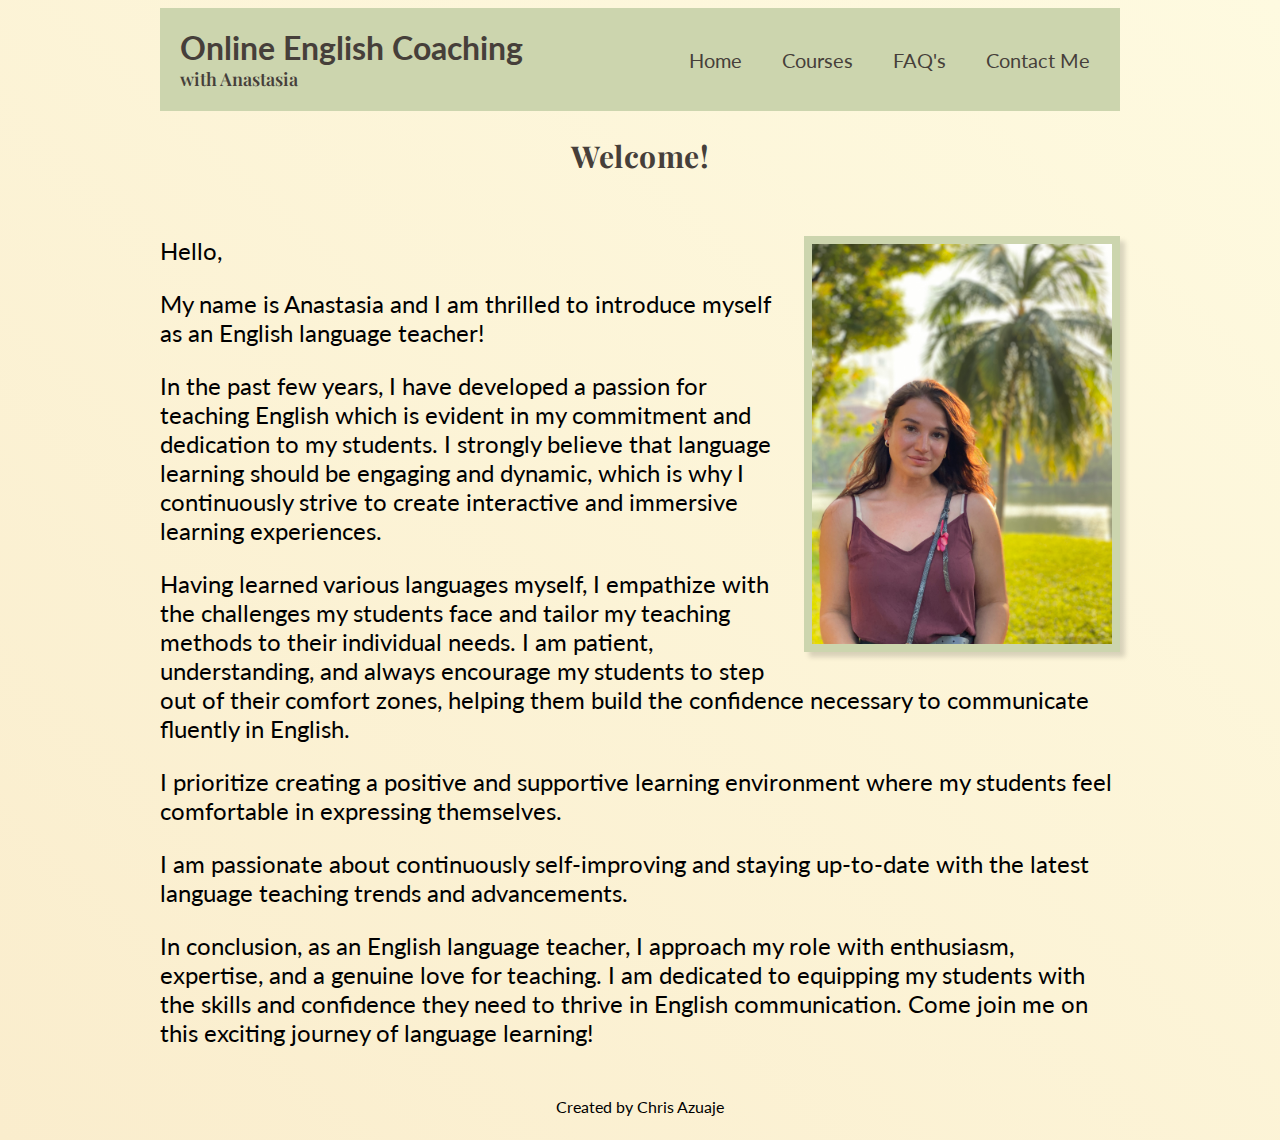
==== index.html @ 6ab9ac6a "Updates" ====
<!DOCTYPE html>
<html lang="en">
  <head>
    <meta charset="UTF-8" />
    <meta name="viewport" content="width=device-width, initial-scale=1.0" />
    <link rel="stylesheet" href="styles.css" />
    <title>English Coach</title>
    <link rel="preconnect" href="https://fonts.googleapis.com" />
    <link rel="preconnect" href="https://fonts.gstatic.com" crossorigin />
    <link
      href="https://fonts.googleapis.com/css2?family=Lato&family=Playfair+Display:ital,wght@0,400..900;1,400..900&display=swap"
      rel="stylesheet"
    />
  </head>
  <body>
    <div class="container">
      <header>
        <nav>
          <div class="title">
            <h1>Online English Coaching</h1>
            <p class="title-subheading playfair-display">with Anastasia</p>
          </div>
          <div class="nav-links">
            <a href="index.html">Home</a>
            <a href="courses.html">Courses</a>
            <a href="faqs.html">FAQ's</a>
            <a href="contactme.html">Contact Me</a>
          </div>
        </nav>
      </header>
      <main>
        <div class="main-header playfair-display">
          <h2>Welcome!</h2>
        </div>
        <img src="images/profile.JPG" alt="profile-photo" id="profile-photo" />
        <p>Hello,</p>
        <p>
          My name is Anastasia and I am thrilled to introduce myself as an
          English language teacher!
        </p>
        <p>
          In the past few years, I have developed a passion for teaching English
          which is evident in my commitment and dedication to my students. I
          strongly believe that language learning should be engaging and
          dynamic, which is why I continuously strive to create interactive and
          immersive learning experiences.
        </p>
        <p>
          Having learned various languages myself, I empathize with the
          challenges my students face and tailor my teaching methods to their
          individual needs. I am patient, understanding, and always encourage my
          students to step out of their comfort zones, helping them build the
          confidence necessary to communicate fluently in English.
        </p>
        <p>
          I prioritize creating a positive and supportive learning environment
          where my students feel comfortable in expressing themselves.
        </p>
        <p>
          I am passionate about continuously self-improving and staying
          up-to-date with the latest language teaching trends and advancements.
        </p>
        <p>
          In conclusion, as an English language teacher, I approach my role with
          enthusiasm, expertise, and a genuine love for teaching. I am dedicated
          to equipping my students with the skills and confidence they need to
          thrive in English communication. Come join me on this exciting journey
          of language learning!
        </p>
      </main>
      <footer><p>Created by Chris Azuaje</p></footer>
    </div>
  </body>
</html>
---- styles.css ----
:root {
  --color-1: #ccd5ae;
  --color-2: #e9edc9;
  --color-3: #fefae0;
  --color-4: #faedcd;
  --color-5: #faedcd;
  --color-6: #d4a373;
  --color-7: #463f3a;
}

.lato-regular {
  font-family: 'Lato', sans-serif;
  font-weight: 400;
  font-style: normal;
}

.playfair-display {
  font-family: 'Playfair Display', serif;
  font-optical-sizing: auto;
  font-weight: 400;
  font-style: normal;
}

body {
  font-family: lato, sans-serif;
  background: linear-gradient(to right top, var(--color-5), var(--color-3));
  display: flex;
  justify-content: center;
  min-height: 100vh;
}

.container {
  width: 960px;
}

nav {
  display: flex;
  justify-content: space-between;
  background-color: var(--color-1);
}

.title {
  margin: 20px 0 20px 20px;
  color: var(--color-7);
}

h1 {
  margin: 0;
  font-size: 32px;
}

.title-subheading {
  margin: 0;
  font-weight: 600;
  font-size: 18px;
}

.nav-links {
  display: flex;
  align-items: center;
}

.nav-links a {
  font-size: 20px;
  color: var(--color-7);
  text-decoration: none;
  margin-right: 20px;
  padding: 10px 10px;
}

.nav-links a:hover {
  background-color: var(--color-3);
  font-weight: 800;
  transform: translateY(-1px);
}

main {
  font-size: 24px;
}

.main-header {
  color: var(--color-7);
  text-align: center;
  font-size: 20px;
  letter-spacing: 0.5px;
  margin-bottom: 60px;
}

#profile-photo {
  border: 8px solid var(--color-1);
  float: right;
  width: 300px;
  margin-left: 20px;
  margin-bottom: 20px;
  box-shadow: 5px 5px 5px rgba(0, 0, 0, 0.15);
}

#course-container {
  margin-top: 40px;
  display: flex;
  justify-content: space-between;
  height: auto;
}

.course-card {
  display: flex;
  flex-direction: column;
  align-items: center;
  justify-content: space-between;
  z-index: 1;
  border: 1px solid black;
  margin: 20px 0;
  width: 25%;
}

.course-card--header {
  background-color: var(--color-6);
  margin: 0;
  position: relative;
  width: 80%;
  top: -30px;
  border: 1px solid black;
  z-index: 2;
  text-align: center;
}

.course-card--main ul {
  display: flex;
  flex-direction: column;
  text-align: center;
  list-style-type: none;
  font-size: 16px;
  margin: 0 10px;
  padding: 0;
}

.line-break {
  width: 90%;
  height: 1px;
  background-color: var(--color-6);
  margin: 10px auto;
}

.course-card--btn {
  background-color: var(--color-5);
  border: 1px solid black;
  margin: 20px auto;
  padding: 10px 60px;
}

.course-card--btn:hover {
  background-color: var(--color-6);
  cursor: pointer;
}

/* ---------- FAQ's Section ---------- */

.ui-accordion-header {
  border: 1px solid black;
  background-color: var(--color-2);
  padding: 20px;
  justify-content: space-between;
  margin: 10px 0;
  font-size: 1.5rem;
  font-weight: 100;
}

.ui-accordion-header:hover {
  cursor: pointer;
}

/* ---------- Form Section ---------- */

#contact-form {
  display: flex;
  flex-direction: column;
  justify-content: space-between;
  margin: 20px auto;
  width: 60%;
}

#contact-form input[type='text'] {
  font-size: 20px;
  padding: 15px;
  margin-bottom: 20px;
}

#contact-form textarea {
  font-size: 20px;
  padding: 15px;
}

#contact-form--btn {
  font-size: 20px;
  padding: 15px;
  margin-top: 20px;
}

/*------------------------- Footer -------------------------*/

footer {
  text-align: center;
  margin-top: 50px;
}
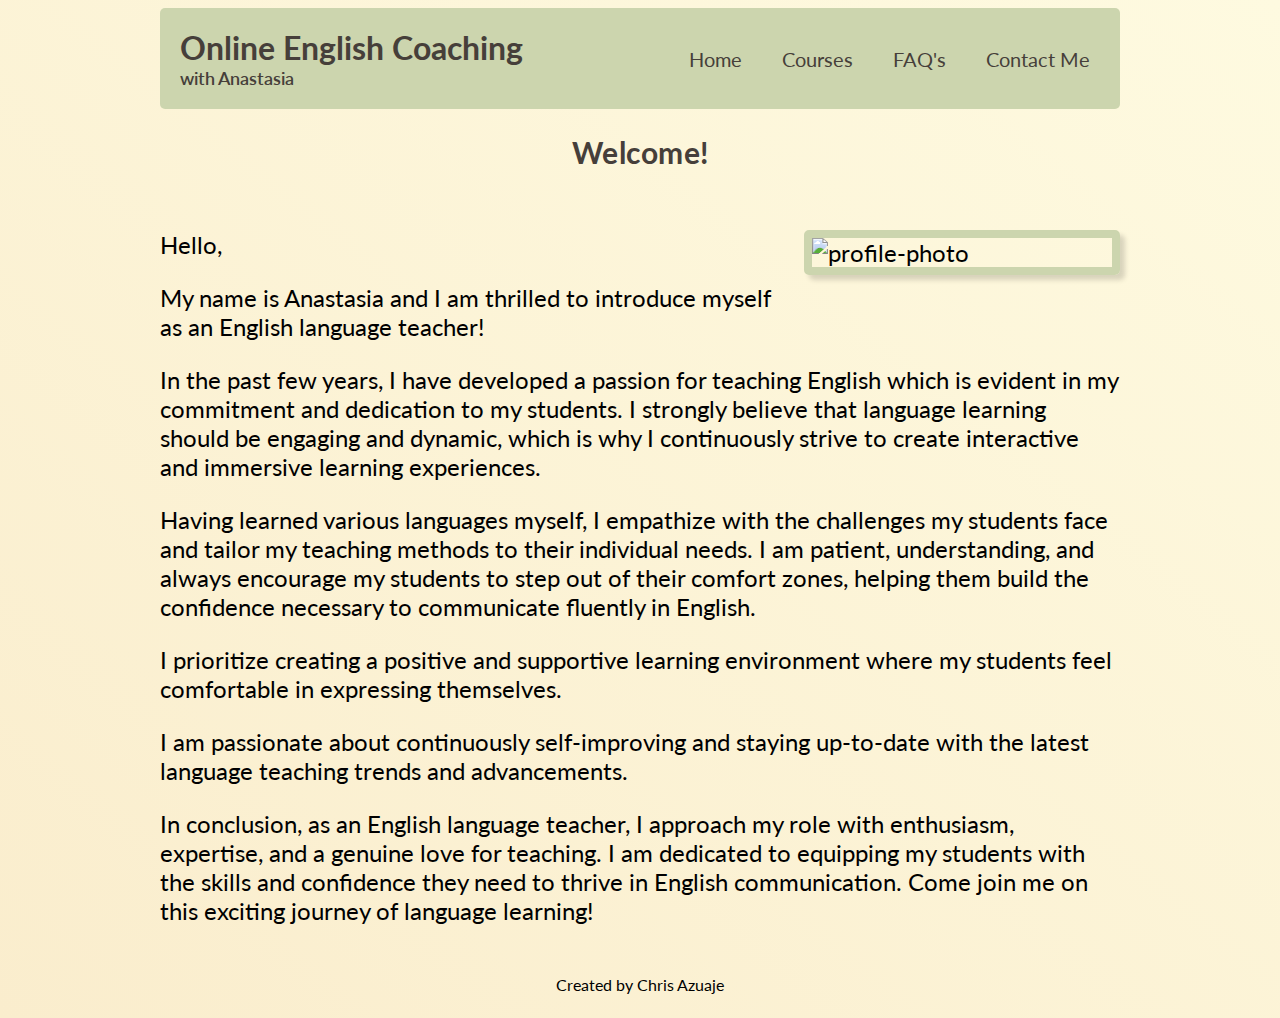
==== commit 07106aa7: "update" ====
--- a/index.html
+++ b/index.html
@@ -8,7 +8,7 @@
     <link rel="preconnect" href="https://fonts.googleapis.com" />
     <link rel="preconnect" href="https://fonts.gstatic.com" crossorigin />
     <link
-      href="https://fonts.googleapis.com/css2?family=Lato&family=Playfair+Display:ital,wght@0,400..900;1,400..900&display=swap"
+      href="https://fonts.googleapis.com/css2?family=Lato&family=Platypi:ital,wght@0,400..900;1,400..900&display=swap"
       rel="stylesheet"
     />
   </head>
@@ -29,10 +29,14 @@
         </nav>
       </header>
       <main>
-        <div class="main-header playfair-display">
+        <div class="main-header">
           <h2>Welcome!</h2>
         </div>
-        <img src="images/profile.JPG" alt="profile-photo" id="profile-photo" />
+        <img
+          src="images/profile-2.JPG"
+          alt="profile-photo"
+          id="profile-photo"
+        />
         <p>Hello,</p>
         <p>
           My name is Anastasia and I am thrilled to introduce myself as an
--- a/styles.css
+++ b/styles.css
@@ -14,8 +14,8 @@
   font-style: normal;
 }
 
-.playfair-display {
-  font-family: 'Playfair Display', serif;
+.platypi-regular {
+  font-family: 'Platypi', serif;
   font-optical-sizing: auto;
   font-weight: 400;
   font-style: normal;
@@ -26,7 +26,6 @@
   background: linear-gradient(to right top, var(--color-5), var(--color-3));
   display: flex;
   justify-content: center;
-  min-height: 100vh;
 }
 
 .container {
@@ -37,6 +36,7 @@
   display: flex;
   justify-content: space-between;
   background-color: var(--color-1);
+  border-radius: 5px;
 }
 
 .title {
@@ -72,6 +72,7 @@
   background-color: var(--color-3);
   font-weight: 800;
   transform: translateY(-1px);
+  border-radius: 5px;
 }
 
 main {
@@ -88,6 +89,7 @@
 
 #profile-photo {
   border: 8px solid var(--color-1);
+  border-radius: 5px;
   float: right;
   width: 300px;
   margin-left: 20px;
@@ -95,6 +97,8 @@
   box-shadow: 5px 5px 5px rgba(0, 0, 0, 0.15);
 }
 
+/* ---------- Courses Section ---------- */
+
 #course-container {
   margin-top: 40px;
   display: flex;
@@ -109,6 +113,7 @@
   justify-content: space-between;
   z-index: 1;
   border: 1px solid black;
+  border-radius: 5px;
   margin: 20px 0;
   width: 25%;
 }
@@ -120,6 +125,7 @@
   width: 80%;
   top: -30px;
   border: 1px solid black;
+  border-radius: 5px;
   z-index: 2;
   text-align: center;
 }
@@ -144,6 +150,7 @@
 .course-card--btn {
   background-color: var(--color-5);
   border: 1px solid black;
+  border-radius: 5px;
   margin: 20px auto;
   padding: 10px 60px;
 }
@@ -155,8 +162,9 @@
 
 /* ---------- FAQ's Section ---------- */
 
-.ui-accordion-header {
-  border: 1px solid black;
+#accordion .ui-accordion-header {
+  border: 1px solid black;
+  border-radius: 5px;
   background-color: var(--color-2);
   padding: 20px;
   justify-content: space-between;
@@ -165,35 +173,80 @@
   font-weight: 100;
 }
 
-.ui-accordion-header:hover {
+#accordion .ui-accordion-header:hover {
   cursor: pointer;
 }
 
-/* ---------- Form Section ---------- */
-
-#contact-form {
-  display: flex;
-  flex-direction: column;
-  justify-content: space-between;
-  margin: 20px auto;
-  width: 60%;
-}
-
-#contact-form input[type='text'] {
-  font-size: 20px;
+#accordion .ui-accordion-content {
+  font-size: 1.4rem;
   padding: 15px;
-  margin-bottom: 20px;
-}
-
-#contact-form textarea {
-  font-size: 20px;
-  padding: 15px;
-}
-
-#contact-form--btn {
-  font-size: 20px;
-  padding: 15px;
-  margin-top: 20px;
+}
+
+#accordion p {
+  margin: 0;
+}
+
+/* ---------- Contact Me Section ---------- */
+
+#contactMeForm {
+  margin: 0 auto;
+}
+
+fieldset {
+  display: flex;
+  flex-direction: column;
+  align-items: center;
+  border: 0;
+}
+
+fieldset > p {
+  display: flex;
+  flex-direction: column;
+}
+
+label {
+  font-size: 1.2rem;
+  margin-bottom: 5px;
+}
+
+#country_selector {
+  width: 400px;
+  border-radius: 5px;
+}
+
+legend {
+  border: none;
+}
+
+input {
+  border: none;
+  border-radius: 5px;
+  width: 380px;
+  height: 40px;
+  font-size: 1.2rem;
+  padding: 0 10px;
+}
+
+textarea {
+  font-family: 'Lato', sans-serif;
+  border-radius: 5px;
+  font-size: 1.2rem;
+  border: none;
+  width: 380px;
+  padding: 10px;
+}
+
+.submit {
+  background-color: var(--color-6);
+}
+
+.submit:hover {
+  cursor: pointer;
+}
+
+div.error {
+  color: red;
+  font-size: 1rem;
 }
 
 /*------------------------- Footer -------------------------*/
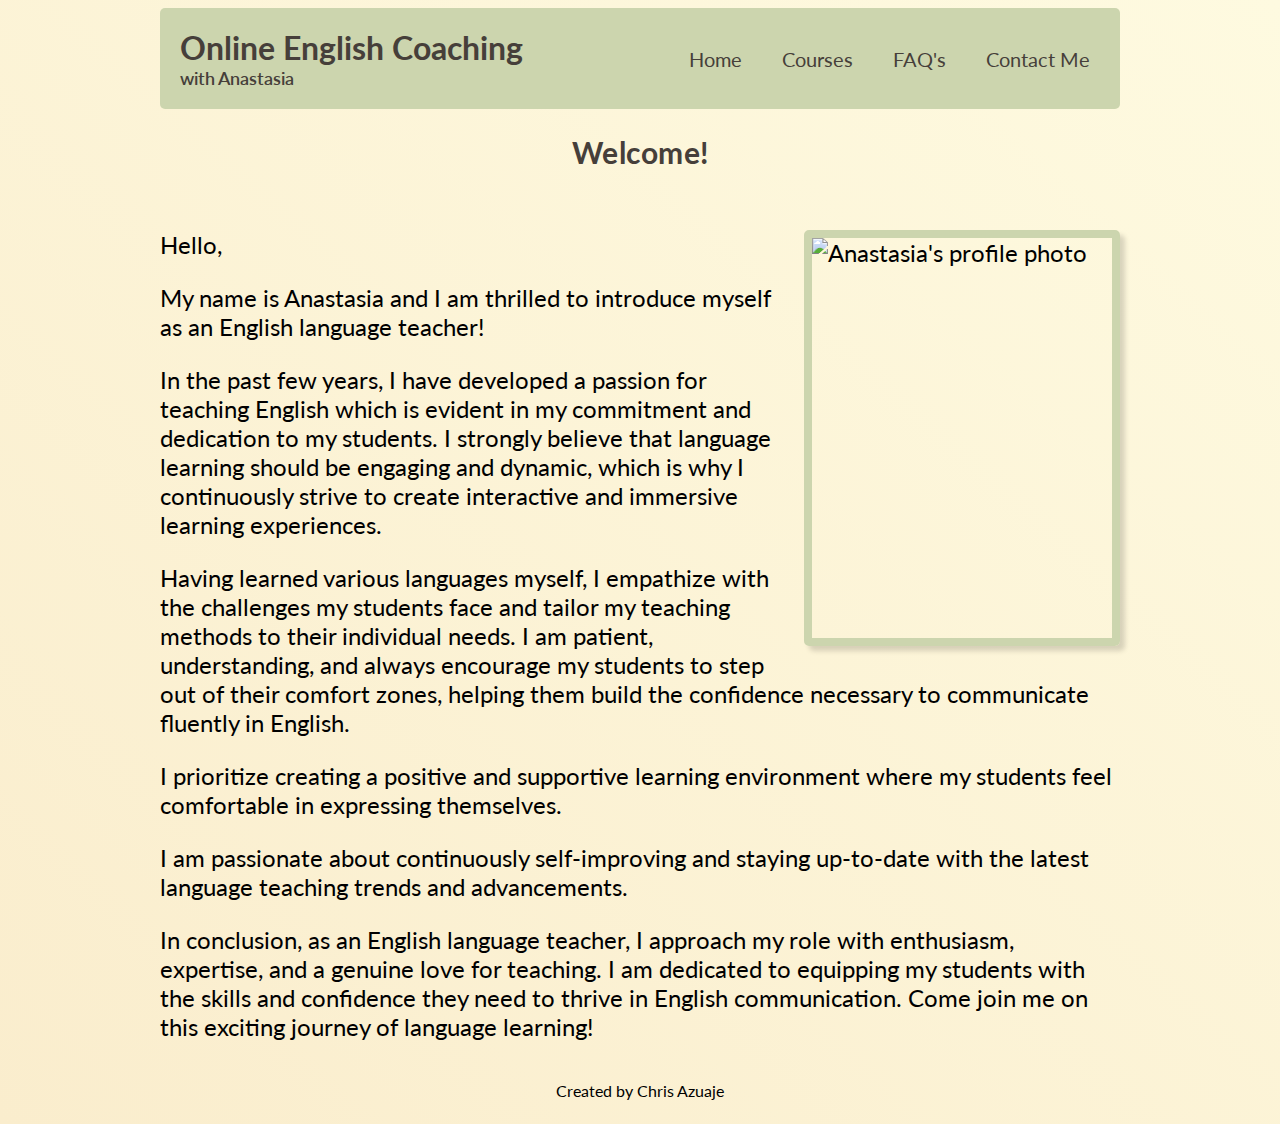
==== commit e787c879: "updates" ====
--- a/index.html
+++ b/index.html
@@ -33,8 +33,8 @@
           <h2>Welcome!</h2>
         </div>
         <img
-          src="images/profile-2.JPG"
-          alt="profile-photo"
+          src="profile-2.JPG"
+          alt="Anastasia's profile photo"
           id="profile-photo"
         />
         <p>Hello,</p>
@@ -72,7 +72,7 @@
           of language learning!
         </p>
       </main>
-      <footer><p>Created by Chris Azuaje</p></footer>
     </div>
+    <footer><p>Created by Chris Azuaje</p></footer>
   </body>
 </html>
--- a/styles.css
+++ b/styles.css
@@ -25,11 +25,15 @@
   font-family: lato, sans-serif;
   background: linear-gradient(to right top, var(--color-5), var(--color-3));
   display: flex;
+  flex-direction: column;
   justify-content: center;
 }
 
 .container {
   width: 960px;
+  position: relative;
+  min-height: 100vh;
+  margin: 0 auto;
 }
 
 nav {
@@ -88,6 +92,7 @@
 }
 
 #profile-photo {
+  /* 300 x 533.325 */
   border: 8px solid var(--color-1);
   border-radius: 5px;
   float: right;
@@ -95,6 +100,10 @@
   margin-left: 20px;
   margin-bottom: 20px;
   box-shadow: 5px 5px 5px rgba(0, 0, 0, 0.15);
+  width: 300px;
+  height: 400px;
+  object-fit: cover;
+  object-position: 0 100%;
 }
 
 /* ---------- Courses Section ---------- */
@@ -253,5 +262,6 @@
 
 footer {
   text-align: center;
-  margin-top: 50px;
-}
+  margin: 0 50px;
+  bottom: 0;
+}
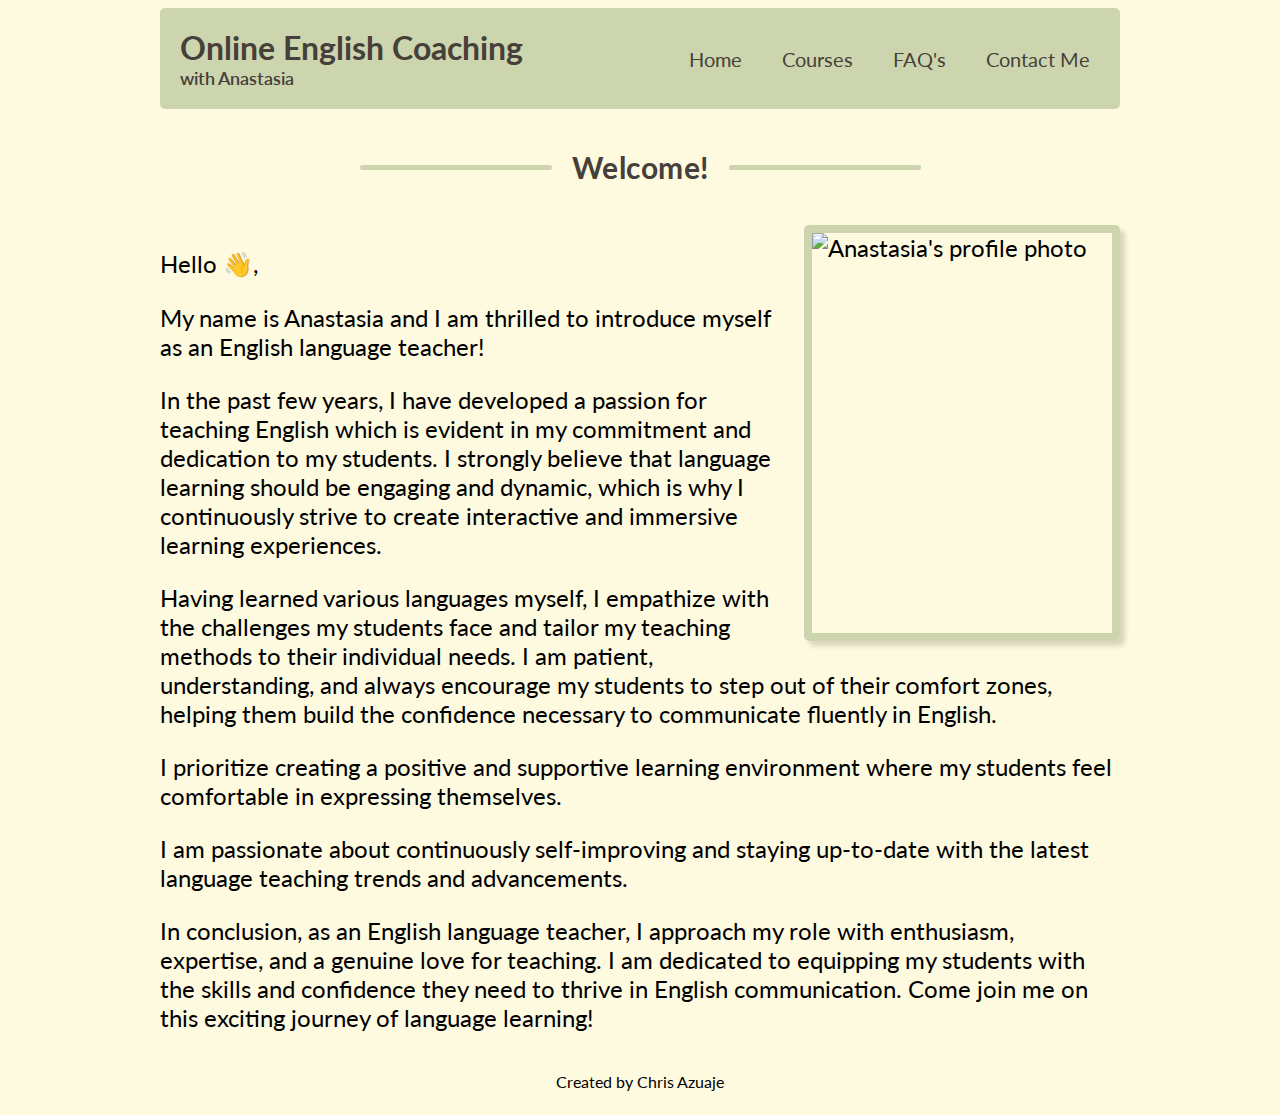
==== commit 4628b362: "Updates" ====
--- a/index.html
+++ b/index.html
@@ -30,14 +30,16 @@
       </header>
       <main>
         <div class="main-header">
+          <div class="line-decoration"></div>
           <h2>Welcome!</h2>
+          <div class="line-decoration"></div>
         </div>
         <img
           src="profile-2.JPG"
           alt="Anastasia's profile photo"
           id="profile-photo"
         />
-        <p>Hello,</p>
+        <p>Hello 👋,</p>
         <p>
           My name is Anastasia and I am thrilled to introduce myself as an
           English language teacher!
--- a/styles.css
+++ b/styles.css
@@ -23,7 +23,7 @@
 
 body {
   font-family: lato, sans-serif;
-  background: linear-gradient(to right top, var(--color-5), var(--color-3));
+  background: var(--color-3);
   display: flex;
   flex-direction: column;
   justify-content: center;
@@ -84,15 +84,28 @@
 }
 
 .main-header {
+  display: flex;
+  flex-direction: row;
+  justify-content: center;
+  align-items: center;
   color: var(--color-7);
   text-align: center;
   font-size: 20px;
   letter-spacing: 0.5px;
-  margin-bottom: 60px;
+}
+
+.main-header h2 {
+  margin: 40px 20px;
+}
+
+.line-decoration {
+  width: 20%;
+  height: 5px;
+  border-radius: 2px;
+  background-color: var(--color-1);
 }
 
 #profile-photo {
-  /* 300 x 533.325 */
   border: 8px solid var(--color-1);
   border-radius: 5px;
   float: right;
@@ -116,6 +129,7 @@
 }
 
 .course-card {
+  background-color: var(--color-2);
   display: flex;
   flex-direction: column;
   align-items: center;
@@ -157,7 +171,7 @@
 }
 
 .course-card--btn {
-  background-color: var(--color-5);
+  background-color: var(--color-3);
   border: 1px solid black;
   border-radius: 5px;
   margin: 20px auto;
@@ -219,7 +233,7 @@
 }
 
 #country_selector {
-  width: 400px;
+  width: 580px;
   border-radius: 5px;
 }
 
@@ -228,29 +242,43 @@
 }
 
 input {
-  border: none;
-  border-radius: 5px;
-  width: 380px;
+  border: 3px solid var(--color-1);
+  border-radius: 5px;
+  width: 550px;
   height: 40px;
   font-size: 1.2rem;
   padding: 0 10px;
 }
 
+input:focus {
+  outline: none;
+  border: 3px solid var(--color-7);
+}
+
 textarea {
   font-family: 'Lato', sans-serif;
   border-radius: 5px;
   font-size: 1.2rem;
-  border: none;
-  width: 380px;
+  border: 3px solid var(--color-1);
+  width: 550px;
   padding: 10px;
 }
 
+textarea:focus {
+  outline: none;
+  border: 3px solid var(--color-7);
+}
+
 .submit {
   background-color: var(--color-6);
+  border: 3px solid var(--color-6);
+  width: 550px;
+  margin: 0;
 }
 
 .submit:hover {
   cursor: pointer;
+  border: 3px solid var(--color-7);
 }
 
 div.error {
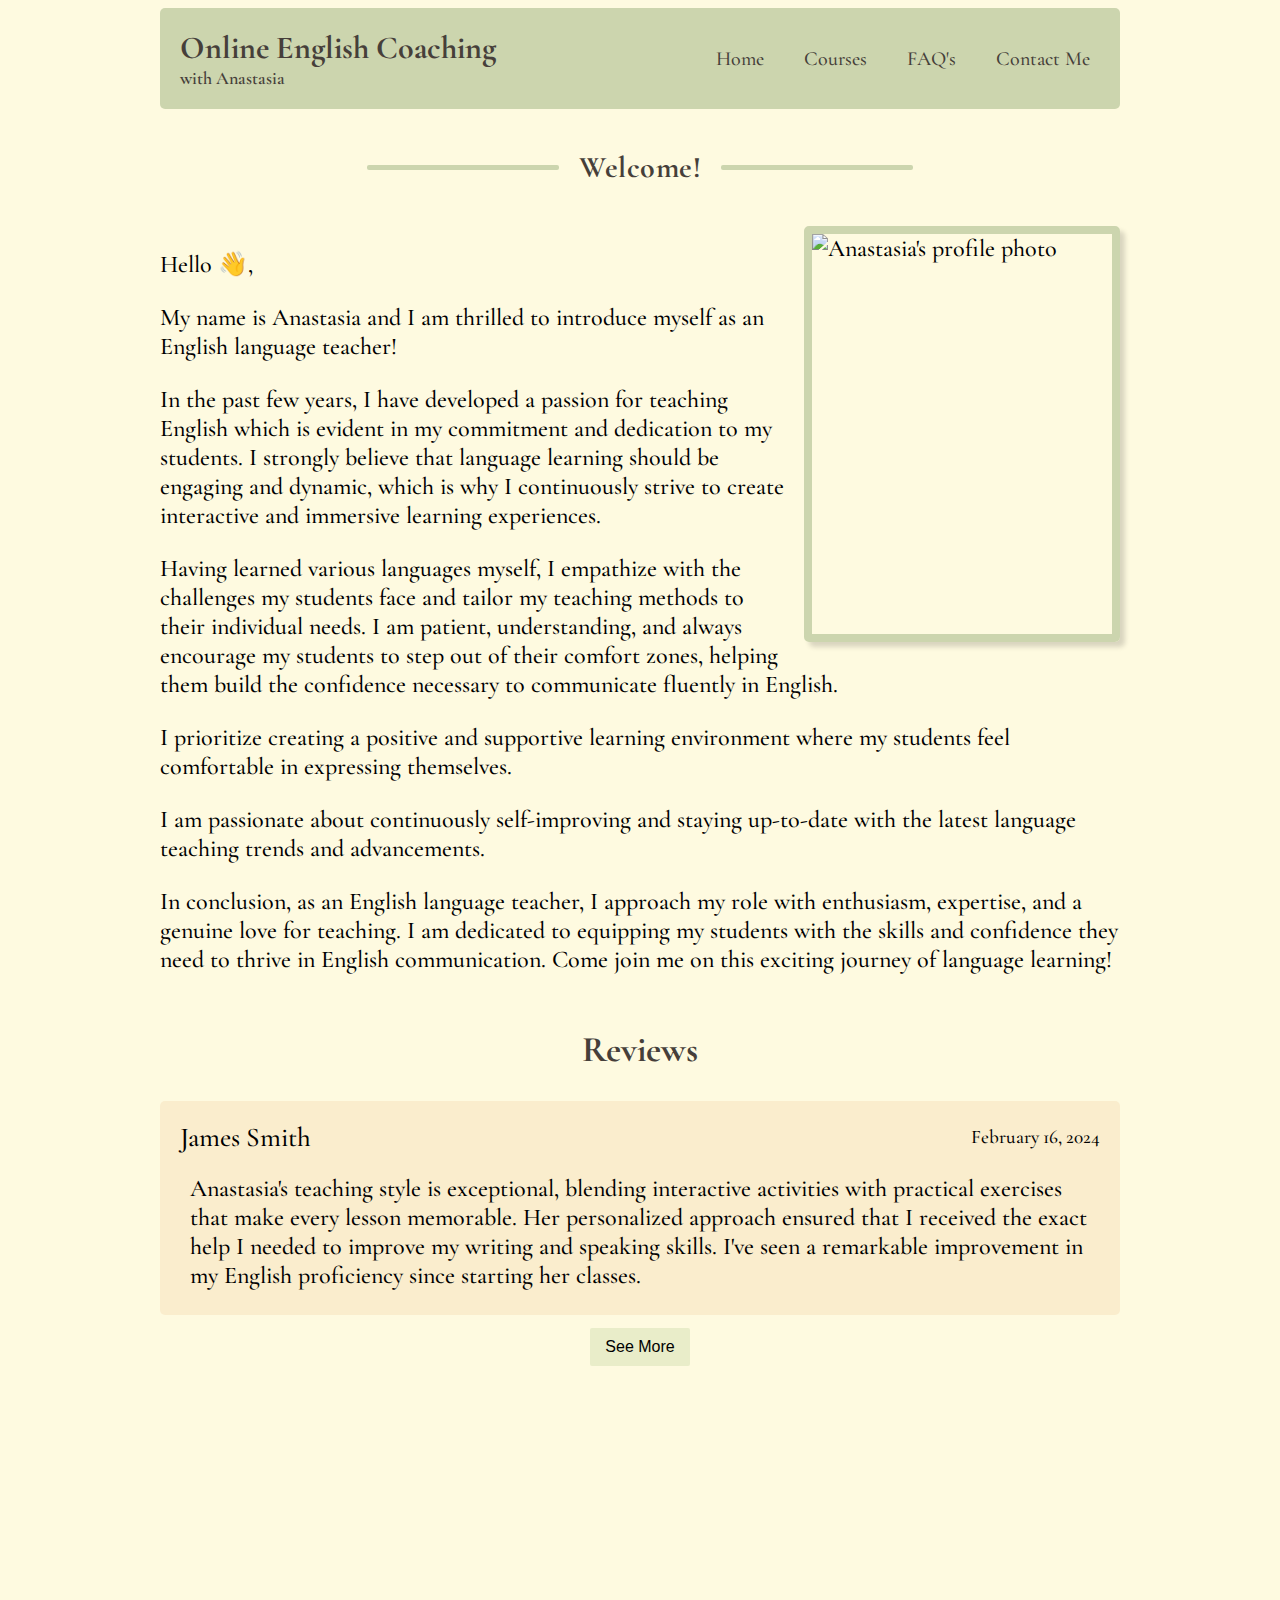
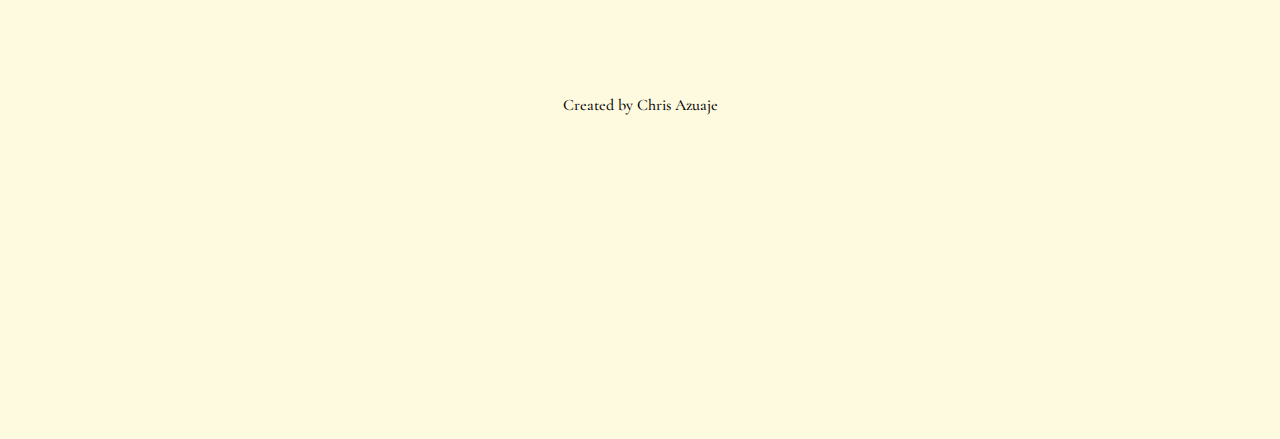
==== commit 9592fac8: "Updates" ====
--- a/index.html
+++ b/index.html
@@ -8,11 +8,12 @@
     <link rel="preconnect" href="https://fonts.googleapis.com" />
     <link rel="preconnect" href="https://fonts.gstatic.com" crossorigin />
     <link
-      href="https://fonts.googleapis.com/css2?family=Lato&family=Platypi:ital,wght@0,400..900;1,400..900&display=swap"
+      href="https://fonts.googleapis.com/css2?family=Cormorant+Garamond:ital,wght@0,300;0,400;0,500;0,600;0,700;1,300;1,400;1,500;1,600;1,700&family=Roboto:ital,wght@0,100;0,300;0,400;0,500;0,700;0,900;1,100;1,300;1,400;1,500;1,700;1,900&display=swap"
       rel="stylesheet"
     />
+    <script src="https://code.jquery.com/jquery-3.6.4.min.js"></script>
   </head>
-  <body>
+  <body class="cormorant-garamond-medium">
     <div class="container">
       <header>
         <nav>
@@ -73,8 +74,29 @@
           thrive in English communication. Come join me on this exciting journey
           of language learning!
         </p>
+        <section id="reviews__section">
+          <h2>Reviews</h2>
+          <div class="reviews__container">
+            <div class="review">
+              <div class="review__heading">
+                <p class="review--name">James Smith</p>
+                <p class="review--date">February 16, 2024</p>
+              </div>
+              <p class="review--message">
+                Anastasia's teaching style is exceptional, blending interactive
+                activities with practical exercises that make every lesson
+                memorable. Her personalized approach ensured that I received the
+                exact help I needed to improve my writing and speaking skills.
+                I've seen a remarkable improvement in my English proficiency
+                since starting her classes.
+              </p>
+            </div>
+          </div>
+          <button id="review--btn">See More</button>
+        </section>
       </main>
     </div>
     <footer><p>Created by Chris Azuaje</p></footer>
   </body>
+  <script src="loadReviews.js"></script>
 </html>
--- a/styles.css
+++ b/styles.css
@@ -8,21 +8,8 @@
   --color-7: #463f3a;
 }
 
-.lato-regular {
-  font-family: 'Lato', sans-serif;
-  font-weight: 400;
-  font-style: normal;
-}
-
-.platypi-regular {
-  font-family: 'Platypi', serif;
-  font-optical-sizing: auto;
-  font-weight: 400;
-  font-style: normal;
-}
-
 body {
-  font-family: lato, sans-serif;
+  font-family: 'Cormorant Garamond', serif;
   background: var(--color-3);
   display: flex;
   flex-direction: column;
@@ -74,8 +61,7 @@
 
 .nav-links a:hover {
   background-color: var(--color-3);
-  font-weight: 800;
-  transform: translateY(-1px);
+  transform: translateY(-2px);
   border-radius: 5px;
 }
 
@@ -119,6 +105,60 @@
   object-position: 0 100%;
 }
 
+/* ---------- Reviews Section ---------- */
+
+#reviews__section {
+  display: flex;
+  flex-direction: column;
+  align-items: center;
+}
+
+#reviews__section h2 {
+  color: var(--color-7);
+}
+
+.reviews__container {
+  background-color: var(--color-4);
+  padding: 20px 20px 15px 20px;
+  border-radius: 5px;
+}
+
+.review__heading {
+  display: flex;
+  justify-content: space-between;
+}
+
+.review--name {
+  font-size: 1.7rem;
+  margin: 0;
+}
+
+.review--date {
+  font-size: 1.2rem;
+  height: 100%;
+  margin: auto 0;
+}
+
+.review--message {
+  padding: 10px;
+  border-radius: 5px;
+  margin: 10px 0 0 0;
+}
+
+#review--btn {
+  font-size: 1rem;
+  background-color: var(--color-2);
+  border: 3px solid var(--color-3);
+  border-radius: 5px;
+  padding: 10px 15px;
+  margin: 10px;
+}
+
+#review--btn:hover {
+  border: 3px solid var(--color-6);
+  cursor: pointer;
+}
+
 /* ---------- Courses Section ---------- */
 
 #course-container {
@@ -290,6 +330,140 @@
 
 footer {
   text-align: center;
-  margin: 0 50px;
+  /* margin: 0 50px; */
+  margin: 300px 50px;
   bottom: 0;
 }
+
+/*------------------------- Google Fonts -------------------------*/
+.roboto-thin {
+  font-family: 'Roboto', sans-serif;
+  font-weight: 100;
+  font-style: normal;
+}
+
+.roboto-thin-italic {
+  font-family: 'Roboto', sans-serif;
+  font-weight: 100;
+  font-style: italic;
+}
+
+.roboto-light {
+  font-family: 'Roboto', sans-serif;
+  font-weight: 300;
+  font-style: normal;
+}
+
+.roboto-light-italic {
+  font-family: 'Roboto', sans-serif;
+  font-weight: 300;
+  font-style: italic;
+}
+
+.roboto-regular {
+  font-family: 'Roboto', sans-serif;
+  font-weight: 400;
+  font-style: normal;
+}
+
+.roboto-regular-italic {
+  font-family: 'Roboto', sans-serif;
+  font-weight: 400;
+  font-style: italic;
+}
+
+.roboto-medium {
+  font-family: 'Roboto', sans-serif;
+  font-weight: 500;
+  font-style: normal;
+}
+
+.roboto-medium-italic {
+  font-family: 'Roboto', sans-serif;
+  font-weight: 500;
+  font-style: italic;
+}
+
+.roboto-bold {
+  font-family: 'Roboto', sans-serif;
+  font-weight: 700;
+  font-style: normal;
+}
+
+.roboto-bold-italic {
+  font-family: 'Roboto', sans-serif;
+  font-weight: 700;
+  font-style: italic;
+}
+
+.roboto-black {
+  font-family: 'Roboto', sans-serif;
+  font-weight: 900;
+  font-style: normal;
+}
+
+.roboto-black-italic {
+  font-family: 'Roboto', sans-serif;
+  font-weight: 900;
+  font-style: italic;
+}
+
+.cormorant-garamond-light {
+  font-family: 'Cormorant Garamond', serif;
+  font-weight: 300;
+  font-style: normal;
+}
+
+.cormorant-garamond-light-italic {
+  font-family: 'Cormorant Garamond', serif;
+  font-weight: 300;
+  font-style: italic;
+}
+
+.cormorant-garamond-regular {
+  font-family: 'Cormorant Garamond', serif;
+  font-weight: 400;
+  font-style: normal;
+}
+
+.cormorant-garamond-regular-italic {
+  font-family: 'Cormorant Garamond', serif;
+  font-weight: 400;
+  font-style: italic;
+}
+
+.cormorant-garamond-medium {
+  font-family: 'Cormorant Garamond', serif;
+  font-weight: 500;
+  font-style: normal;
+}
+
+.cormorant-garamond-medium-italic {
+  font-family: 'Cormorant Garamond', serif;
+  font-weight: 500;
+  font-style: italic;
+}
+
+.cormorant-garamond-semibold {
+  font-family: 'Cormorant Garamond', serif;
+  font-weight: 600;
+  font-style: normal;
+}
+
+.cormorant-garamond-semibold-italic {
+  font-family: 'Cormorant Garamond', serif;
+  font-weight: 600;
+  font-style: italic;
+}
+
+.cormorant-garamond-bold {
+  font-family: 'Cormorant Garamond', serif;
+  font-weight: 700;
+  font-style: normal;
+}
+
+.cormorant-garamond-bold-italic {
+  font-family: 'Cormorant Garamond', serif;
+  font-weight: 700;
+  font-style: italic;
+}
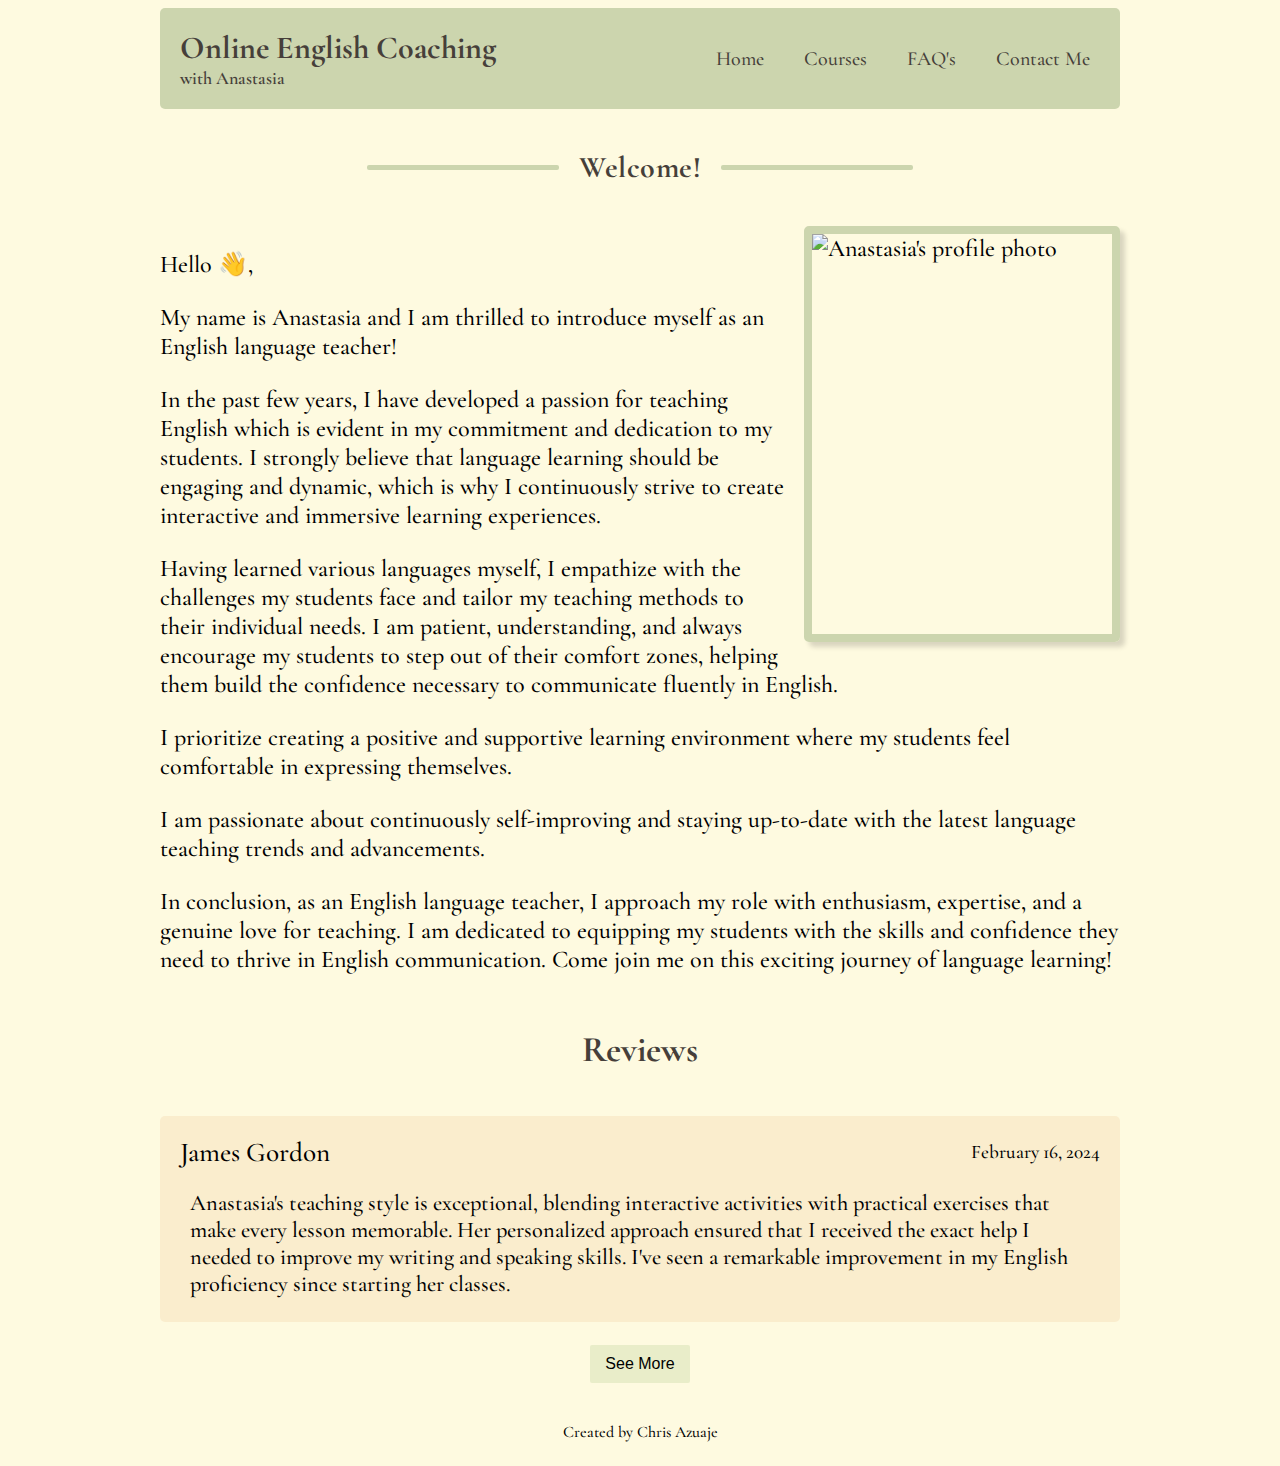
==== commit 1718f18c: "updates" ====
--- a/index.html
+++ b/index.html
@@ -36,7 +36,7 @@
           <div class="line-decoration"></div>
         </div>
         <img
-          src="profile-2.JPG"
+          src="images/profile-photo.JPG"
           alt="Anastasia's profile photo"
           id="profile-photo"
         />
@@ -76,10 +76,10 @@
         </p>
         <section id="reviews__section">
           <h2>Reviews</h2>
-          <div class="reviews__container">
-            <div class="review">
+          <div id="static__container">
+            <div class="review static-review">
               <div class="review__heading">
-                <p class="review--name">James Smith</p>
+                <p class="review--name">James Gordon</p>
                 <p class="review--date">February 16, 2024</p>
               </div>
               <p class="review--message">
@@ -92,6 +92,7 @@
               </p>
             </div>
           </div>
+          <div id="reviews__container"></div>
           <button id="review--btn">See More</button>
         </section>
       </main>
--- a/styles.css
+++ b/styles.css
@@ -117,10 +117,15 @@
   color: var(--color-7);
 }
 
-.reviews__container {
+.review {
   background-color: var(--color-4);
   padding: 20px 20px 15px 20px;
   border-radius: 5px;
+  margin: 15px 0px;
+}
+
+.static-review {
+  margin-bottom: 0;
 }
 
 .review__heading {
@@ -140,6 +145,7 @@
 }
 
 .review--message {
+  font-size: 1.4rem;
   padding: 10px;
   border-radius: 5px;
   margin: 10px 0 0 0;
@@ -151,12 +157,16 @@
   border: 3px solid var(--color-3);
   border-radius: 5px;
   padding: 10px 15px;
-  margin: 10px;
+  margin: 20px;
 }
 
 #review--btn:hover {
   border: 3px solid var(--color-6);
   cursor: pointer;
+}
+
+.review--btn-hide {
+  display: none;
 }
 
 /* ---------- Courses Section ---------- */
@@ -268,7 +278,7 @@
 }
 
 label {
-  font-size: 1.2rem;
+  font-size: 1.5rem;
   margin-bottom: 5px;
 }
 
@@ -286,8 +296,9 @@
   border-radius: 5px;
   width: 550px;
   height: 40px;
-  font-size: 1.2rem;
+  font-size: 1.4rem;
   padding: 0 10px;
+  font-family: 'Cormorant Garamond', serif;
 }
 
 input:focus {
@@ -296,9 +307,9 @@
 }
 
 textarea {
-  font-family: 'Lato', sans-serif;
-  border-radius: 5px;
-  font-size: 1.2rem;
+  font-family: 'Cormorant Garamond', serif;
+  border-radius: 5px;
+  font-size: 1.4rem;
   border: 3px solid var(--color-1);
   width: 550px;
   padding: 10px;
@@ -330,8 +341,8 @@
 
 footer {
   text-align: center;
-  /* margin: 0 50px; */
-  margin: 300px 50px;
+  margin: 0 50px;
+  /* margin: 300px 50px; */
   bottom: 0;
 }
 
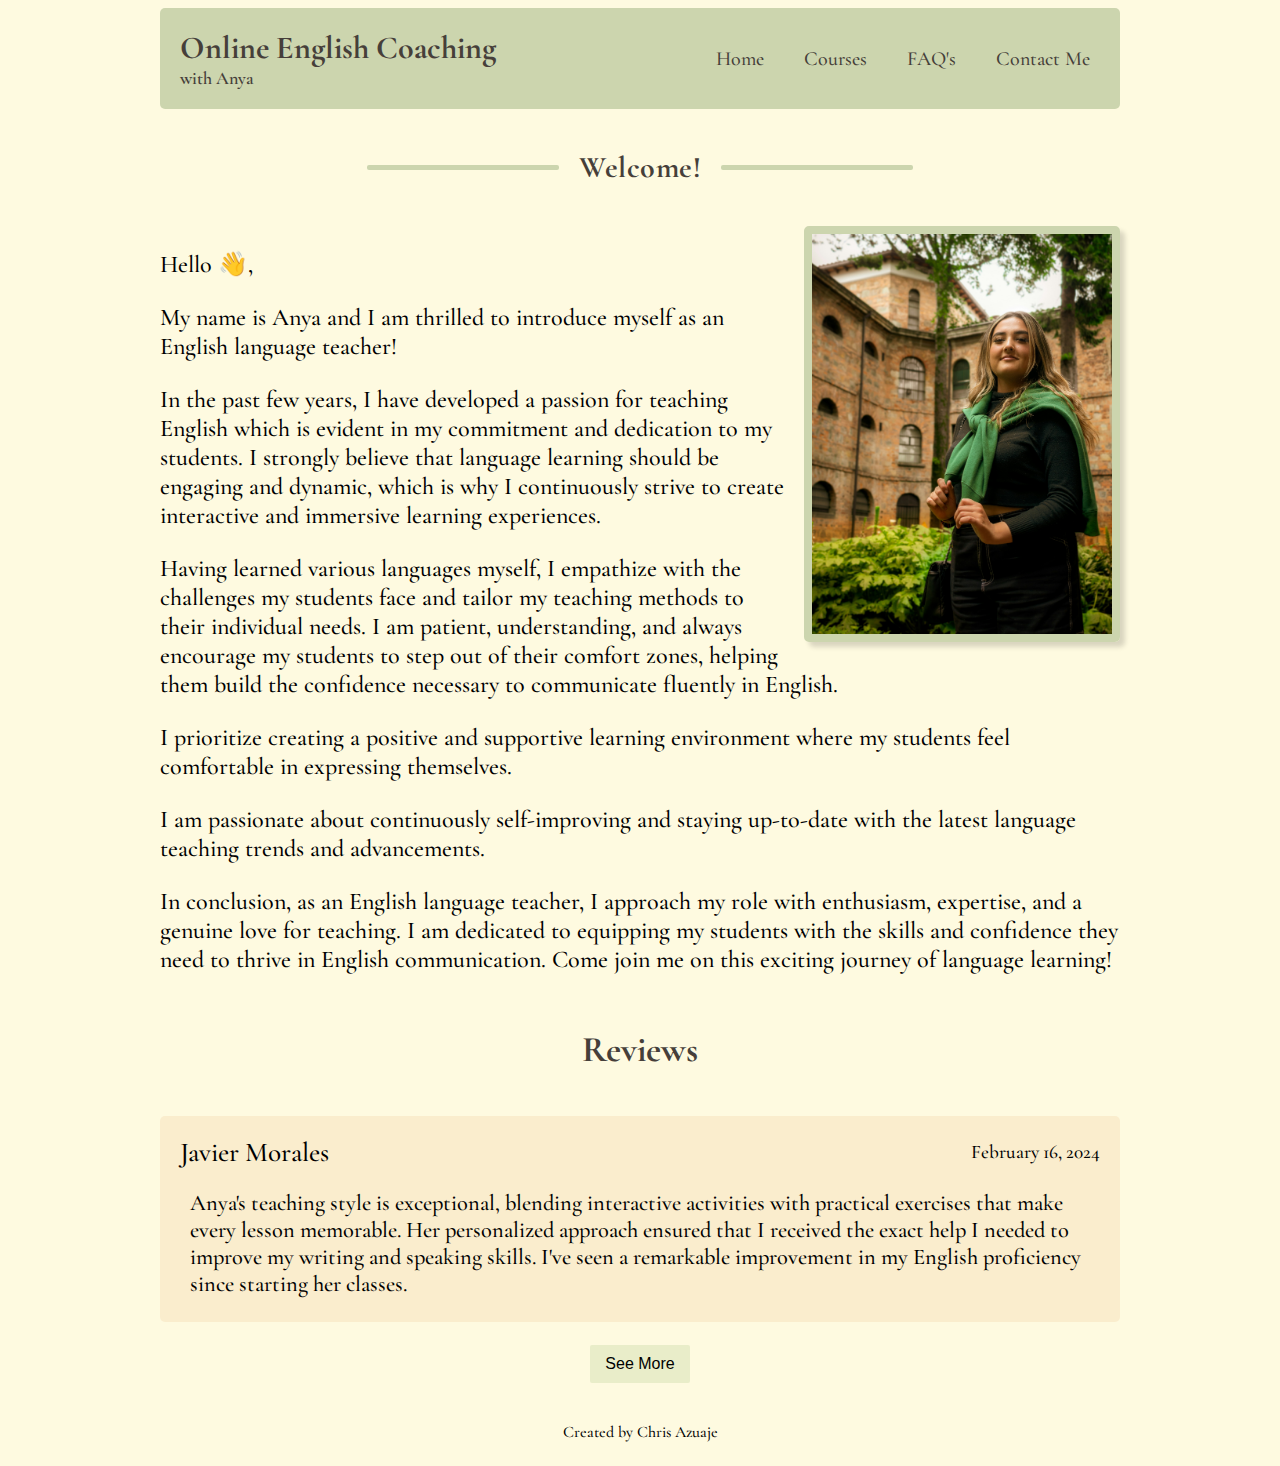
==== commit 6719d84d: "Updating" ====
--- a/index.html
+++ b/index.html
@@ -19,7 +19,7 @@
         <nav>
           <div class="title">
             <h1>Online English Coaching</h1>
-            <p class="title-subheading playfair-display">with Anastasia</p>
+            <p class="title-subheading playfair-display">with Anya</p>
           </div>
           <div class="nav-links">
             <a href="index.html">Home</a>
@@ -29,6 +29,7 @@
           </div>
         </nav>
       </header>
+
       <main>
         <div class="main-header">
           <div class="line-decoration"></div>
@@ -36,14 +37,16 @@
           <div class="line-decoration"></div>
         </div>
         <img
-          src="images/profile-photo.JPG"
-          alt="Anastasia's profile photo"
+          src="../images/professional-photo.jpg"
+          alt="Anya's profile photo"
           id="profile-photo"
         />
+
+        <!-- Introduction -->
         <p>Hello 👋,</p>
         <p>
-          My name is Anastasia and I am thrilled to introduce myself as an
-          English language teacher!
+          My name is Anya and I am thrilled to introduce myself as an English
+          language teacher!
         </p>
         <p>
           In the past few years, I have developed a passion for teaching English
@@ -74,16 +77,18 @@
           thrive in English communication. Come join me on this exciting journey
           of language learning!
         </p>
+
+        <!-- Reviews -->
         <section id="reviews__section">
           <h2>Reviews</h2>
           <div id="static__container">
             <div class="review static-review">
               <div class="review__heading">
-                <p class="review--name">James Gordon</p>
+                <p class="review--name">Javier Morales</p>
                 <p class="review--date">February 16, 2024</p>
               </div>
               <p class="review--message">
-                Anastasia's teaching style is exceptional, blending interactive
+                Anya's teaching style is exceptional, blending interactive
                 activities with practical exercises that make every lesson
                 memorable. Her personalized approach ensured that I received the
                 exact help I needed to improve my writing and speaking skills.
@@ -96,8 +101,9 @@
           <button id="review--btn">See More</button>
         </section>
       </main>
+
+      <footer><p>Created by Chris Azuaje</p></footer>
     </div>
-    <footer><p>Created by Chris Azuaje</p></footer>
   </body>
   <script src="loadReviews.js"></script>
 </html>
--- a/styles.css
+++ b/styles.css
@@ -23,27 +23,13 @@
   margin: 0 auto;
 }
 
+/* ---------- Navbar ---------- */
+
 nav {
   display: flex;
   justify-content: space-between;
   background-color: var(--color-1);
   border-radius: 5px;
-}
-
-.title {
-  margin: 20px 0 20px 20px;
-  color: var(--color-7);
-}
-
-h1 {
-  margin: 0;
-  font-size: 32px;
-}
-
-.title-subheading {
-  margin: 0;
-  font-weight: 600;
-  font-size: 18px;
 }
 
 .nav-links {
@@ -64,6 +50,24 @@
   transform: translateY(-2px);
   border-radius: 5px;
 }
+
+.title {
+  margin: 20px 0 20px 20px;
+  color: var(--color-7);
+}
+
+h1 {
+  margin: 0;
+  font-size: 32px;
+}
+
+.title-subheading {
+  margin: 0;
+  font-weight: 600;
+  font-size: 18px;
+}
+
+/* ---------- Main & Header ---------- */
 
 main {
   font-size: 24px;
@@ -342,139 +346,67 @@
 footer {
   text-align: center;
   margin: 0 50px;
-  /* margin: 300px 50px; */
   bottom: 0;
 }
 
 /*------------------------- Google Fonts -------------------------*/
-.roboto-thin {
-  font-family: 'Roboto', sans-serif;
-  font-weight: 100;
-  font-style: normal;
-}
-
-.roboto-thin-italic {
-  font-family: 'Roboto', sans-serif;
-  font-weight: 100;
-  font-style: italic;
-}
-
-.roboto-light {
-  font-family: 'Roboto', sans-serif;
+
+.cormorant-garamond-light {
+  font-family: 'Cormorant Garamond', serif;
   font-weight: 300;
   font-style: normal;
 }
 
-.roboto-light-italic {
-  font-family: 'Roboto', sans-serif;
+.cormorant-garamond-light-italic {
+  font-family: 'Cormorant Garamond', serif;
   font-weight: 300;
   font-style: italic;
 }
 
-.roboto-regular {
-  font-family: 'Roboto', sans-serif;
+.cormorant-garamond-regular {
+  font-family: 'Cormorant Garamond', serif;
   font-weight: 400;
   font-style: normal;
 }
 
-.roboto-regular-italic {
-  font-family: 'Roboto', sans-serif;
+.cormorant-garamond-regular-italic {
+  font-family: 'Cormorant Garamond', serif;
   font-weight: 400;
   font-style: italic;
 }
 
-.roboto-medium {
-  font-family: 'Roboto', sans-serif;
+.cormorant-garamond-medium {
+  font-family: 'Cormorant Garamond', serif;
   font-weight: 500;
   font-style: normal;
 }
 
-.roboto-medium-italic {
-  font-family: 'Roboto', sans-serif;
+.cormorant-garamond-medium-italic {
+  font-family: 'Cormorant Garamond', serif;
   font-weight: 500;
   font-style: italic;
 }
 
-.roboto-bold {
-  font-family: 'Roboto', sans-serif;
+.cormorant-garamond-semibold {
+  font-family: 'Cormorant Garamond', serif;
+  font-weight: 600;
+  font-style: normal;
+}
+
+.cormorant-garamond-semibold-italic {
+  font-family: 'Cormorant Garamond', serif;
+  font-weight: 600;
+  font-style: italic;
+}
+
+.cormorant-garamond-bold {
+  font-family: 'Cormorant Garamond', serif;
   font-weight: 700;
   font-style: normal;
 }
 
-.roboto-bold-italic {
-  font-family: 'Roboto', sans-serif;
+.cormorant-garamond-bold-italic {
+  font-family: 'Cormorant Garamond', serif;
   font-weight: 700;
   font-style: italic;
 }
-
-.roboto-black {
-  font-family: 'Roboto', sans-serif;
-  font-weight: 900;
-  font-style: normal;
-}
-
-.roboto-black-italic {
-  font-family: 'Roboto', sans-serif;
-  font-weight: 900;
-  font-style: italic;
-}
-
-.cormorant-garamond-light {
-  font-family: 'Cormorant Garamond', serif;
-  font-weight: 300;
-  font-style: normal;
-}
-
-.cormorant-garamond-light-italic {
-  font-family: 'Cormorant Garamond', serif;
-  font-weight: 300;
-  font-style: italic;
-}
-
-.cormorant-garamond-regular {
-  font-family: 'Cormorant Garamond', serif;
-  font-weight: 400;
-  font-style: normal;
-}
-
-.cormorant-garamond-regular-italic {
-  font-family: 'Cormorant Garamond', serif;
-  font-weight: 400;
-  font-style: italic;
-}
-
-.cormorant-garamond-medium {
-  font-family: 'Cormorant Garamond', serif;
-  font-weight: 500;
-  font-style: normal;
-}
-
-.cormorant-garamond-medium-italic {
-  font-family: 'Cormorant Garamond', serif;
-  font-weight: 500;
-  font-style: italic;
-}
-
-.cormorant-garamond-semibold {
-  font-family: 'Cormorant Garamond', serif;
-  font-weight: 600;
-  font-style: normal;
-}
-
-.cormorant-garamond-semibold-italic {
-  font-family: 'Cormorant Garamond', serif;
-  font-weight: 600;
-  font-style: italic;
-}
-
-.cormorant-garamond-bold {
-  font-family: 'Cormorant Garamond', serif;
-  font-weight: 700;
-  font-style: normal;
-}
-
-.cormorant-garamond-bold-italic {
-  font-family: 'Cormorant Garamond', serif;
-  font-weight: 700;
-  font-style: italic;
-}
